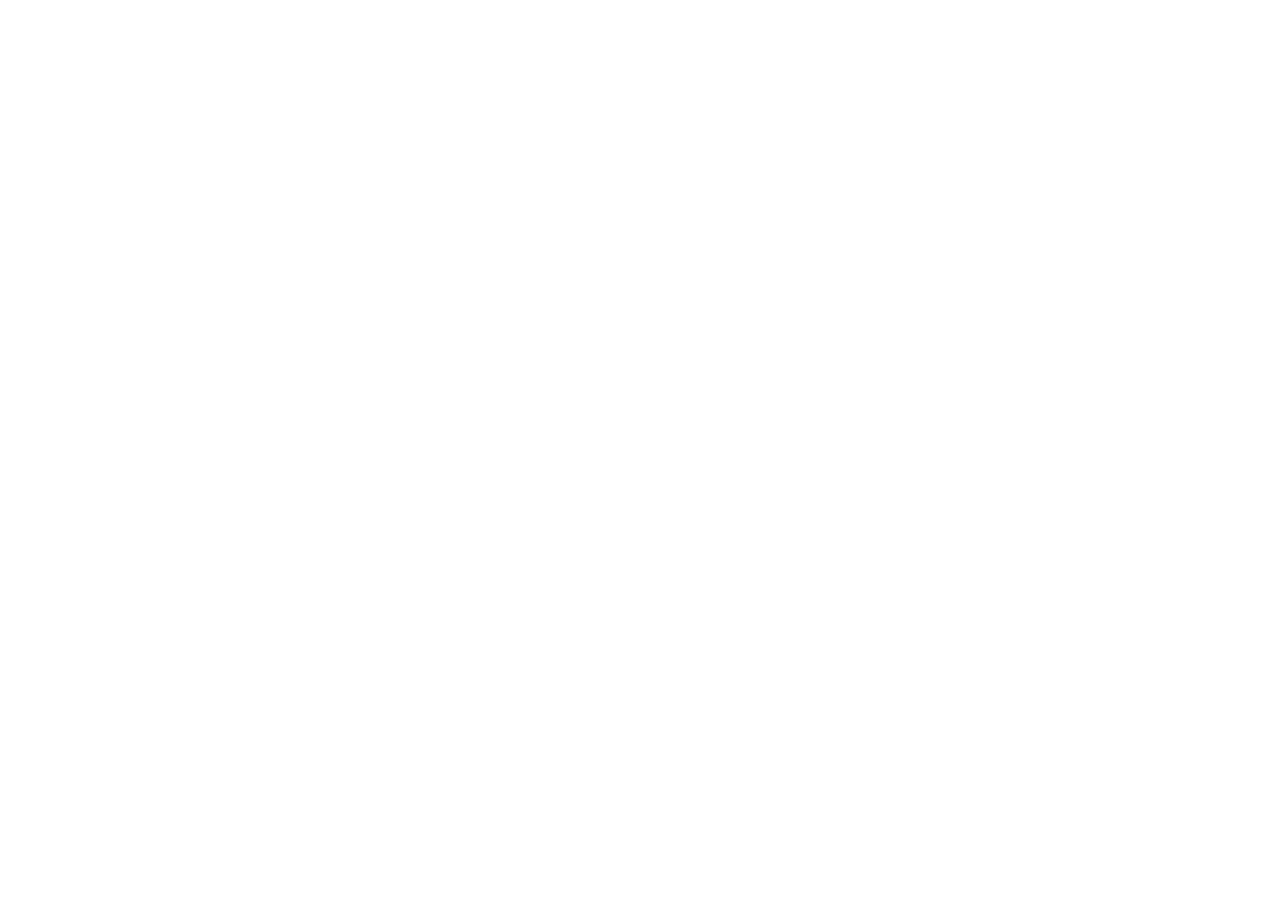
==== index.html @ ac78ca5e "commit" ====
<!DOCTYPE html>
<html lang="en">
<head>
    <meta charset="UTF-8">
    <meta name="viewport" content="width=device-width, initial-scale=1.0">
    <meta http-equiv="X-UA-Compatible" content="ie=edge">
    <title>Calculator</title>
</head>
<body>
    <div></div>
</body>
</html>
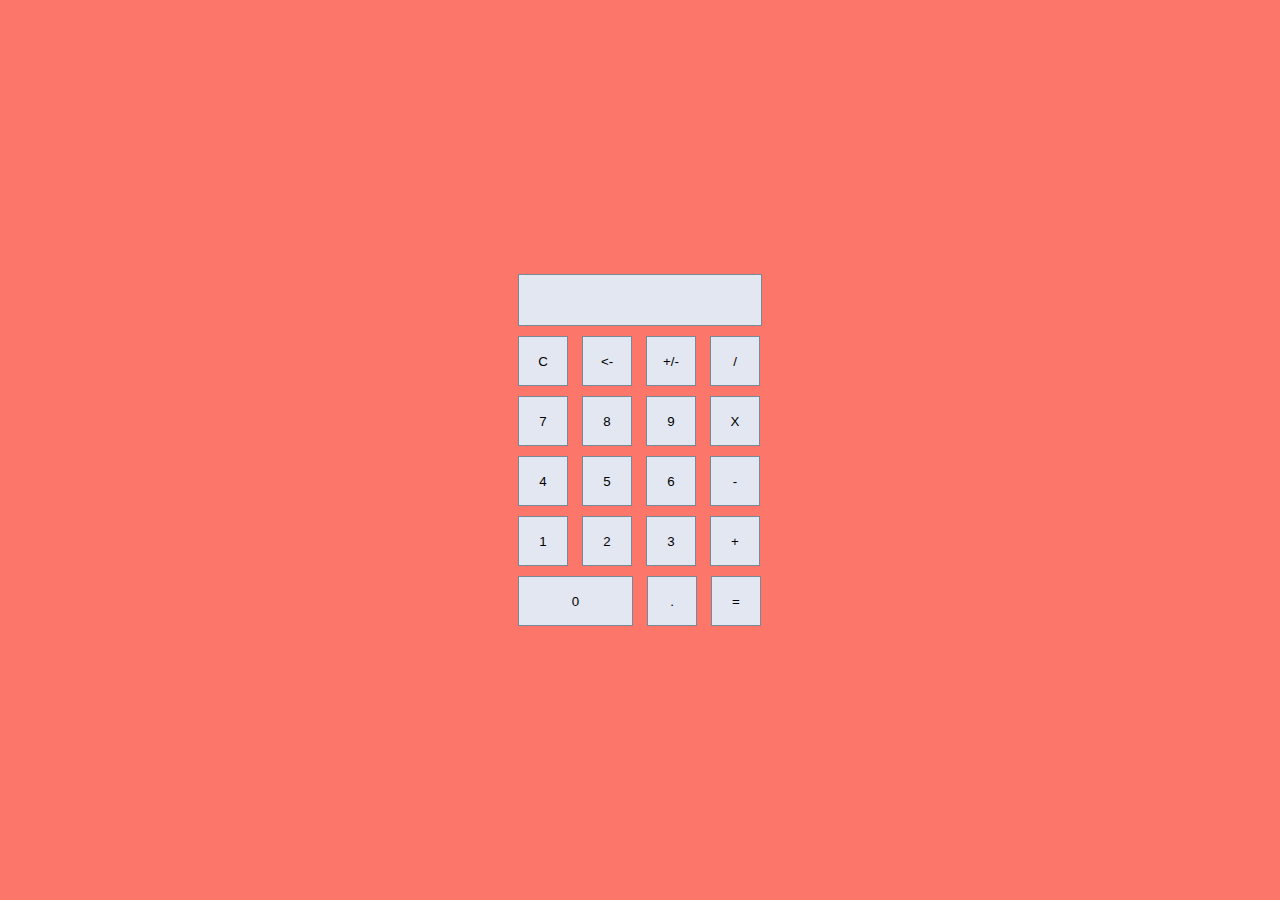
==== commit 529835af: "Renaming basic.html to index.html, adding basic.css, and removing basic.js content" ====
--- a/index.html
+++ b/index.html
@@ -4,9 +4,44 @@
     <meta charset="UTF-8">
     <meta name="viewport" content="width=device-width, initial-scale=1.0">
     <meta http-equiv="X-UA-Compatible" content="ie=edge">
-    <title>Calculator</title>
+    <link rel="stylesheet" type="text/css" href="basic.css">
+    <title>Basic Calculator</title>
 </head>
 <body>
-    <div></div>
+    <div class="calculator">
+        <input type="text" class="result" id="input" readonly>
+        <div class="buttons">
+            <ul class="butTons">
+                <button class="button" id="C">C</button>
+                <button class="button" id="bspace"><-</button>
+                <button class="button" id="value">+/-</button>
+                <button class="button" id="divide">/</button>
+            </ul>
+            <ul class="butTons">
+                <button class="button" id="seven">7</button>
+                <button class="button" id="eight">8</button>
+                <button class="button" id="nine">9</button>
+                <button class="button" id="multiply">X</button>
+            </ul>
+            <ul class="butTons">
+                <button class="button" id="four">4</button>
+                <button class="button" id="five">5</button>
+                <button class="button" id="six">6</button>
+                <button class="button" id="minus">-</button>
+            </ul>
+            <ul class="butTons">
+                <button class="button" id="one">1</button>
+                <button class="button" id="two">2</button>
+                <button class="button" id="three">3</button>
+                <button class="button" id="plus">+</button>
+            </ul>
+            <ul class="butTons">
+                <button class="button" id="zero">0</button>
+                <button class="button" id="float">.</button>
+                <button class="button" id="result">=</button>
+            </ul>
+        </div>
+    </div>
+    <script src="basic.js"></script>
 </body>
 </html>--- a/basic.css
+++ b/basic.css
@@ -0,0 +1,63 @@
+body {
+    background-color: #FC766AFF ;
+    margin: 0;
+    padding: 0;
+    width: 100vw;
+    height: 100vh;
+    animation-name: background;
+    animation-duration: 4s;
+    animation-iteration-count:  infinite;
+}
+
+@keyframes background {
+    0% {background-color: #FC766AFF;}
+    50% {background-color: #5B84B1FF;}
+}
+
+div.calculator {
+    position: absolute;
+    left: 50%;
+    top: 50%;
+    transform: translate(-50%, -50%);
+}
+
+input.result {
+    margin: 5px;
+    padding: 0;
+    width: 242px;
+    height: 50px;
+    background-color: #E3E7F1;
+    color: white;
+    border: 1px lightslategray solid;
+}
+
+div.buttons ul {
+    list-style: none;
+    margin: 0;
+    padding: 0;
+}
+
+.button {
+    width: 50px;
+    height: 50px;
+    border: 1px lightslategray solid;;
+    margin: 5px;
+    padding: 10px;
+    background-color: #E3E7F1;
+    transition: 0.3s;
+    transition-duration: 2s;
+}
+
+.button:hover {
+    background-color: #8186D5;
+}
+
+.button:active {
+    background-color: #8186D5;
+}
+
+button#zero {
+    width: 115px;
+}
+
+/* 494CA2, 8186D5, C6CBEF, E3E7F1*/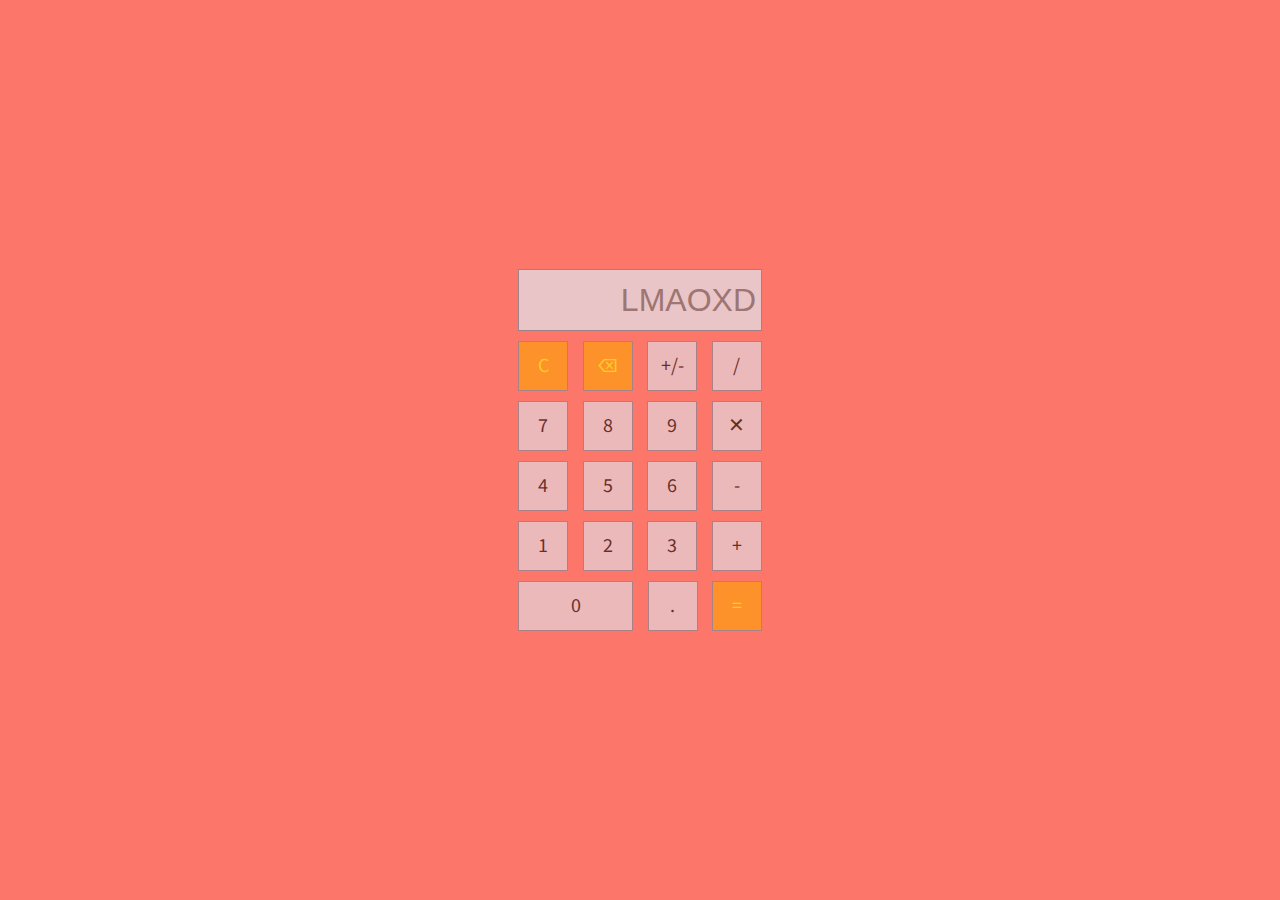
==== commit 9d758ee9: "improving calculator design and adding some instruction at basic.js" ====
--- a/index.html
+++ b/index.html
@@ -5,15 +5,16 @@
     <meta name="viewport" content="width=device-width, initial-scale=1.0">
     <meta http-equiv="X-UA-Compatible" content="ie=edge">
     <link rel="stylesheet" type="text/css" href="basic.css">
+    <link href="https://fonts.googleapis.com/css?family=Source+Sans+Pro&display=swap" rel="stylesheet">
     <title>Basic Calculator</title>
 </head>
 <body>
     <div class="calculator">
-        <input type="text" class="result" id="input" readonly>
+        <input type="text" class="result" id="input" readonly placeholder="LMAOXD">
         <div class="buttons">
             <ul class="butTons">
                 <button class="button" id="C">C</button>
-                <button class="button" id="bspace"><-</button>
+                <button class="button" id="bspace">⌫</button>
                 <button class="button" id="value">+/-</button>
                 <button class="button" id="divide">/</button>
             </ul>
@@ -21,7 +22,7 @@
                 <button class="button" id="seven">7</button>
                 <button class="button" id="eight">8</button>
                 <button class="button" id="nine">9</button>
-                <button class="button" id="multiply">X</button>
+                <button class="button" id="multiply">✕</button>
             </ul>
             <ul class="butTons">
                 <button class="button" id="four">4</button>
--- a/basic.css
+++ b/basic.css
@@ -7,6 +7,7 @@
     animation-name: background;
     animation-duration: 4s;
     animation-iteration-count:  infinite;
+    font-size: 18px;
 }
 
 @keyframes background {
@@ -23,12 +24,15 @@
 
 input.result {
     margin: 5px;
-    padding: 0;
-    width: 242px;
+    padding: 5px;
+    width: 232px;
     height: 50px;
     background-color: #E3E7F1;
     color: white;
     border: 1px lightslategray solid;
+    opacity: 0.7;
+    font-size: 32px;
+    text-align: right;
 }
 
 div.buttons ul {
@@ -44,6 +48,9 @@
     margin: 5px;
     padding: 10px;
     background-color: #E3E7F1;
+    font-family: 'Source Sans Pro', sans-serif;
+    font-size: 20px;
+    opacity: 0.6;
     transition: 0.3s;
     transition-duration: 2s;
 }
@@ -60,4 +67,19 @@
     width: 115px;
 }
 
+button#C {
+    color: yellow;
+    background-color: orange;
+}
+
+button#bspace {
+    color: yellow;
+    background-color: orange;
+}
+
+button#result {
+    color: yellow;
+    background-color: orange;
+}
+
 /* 494CA2, 8186D5, C6CBEF, E3E7F1*/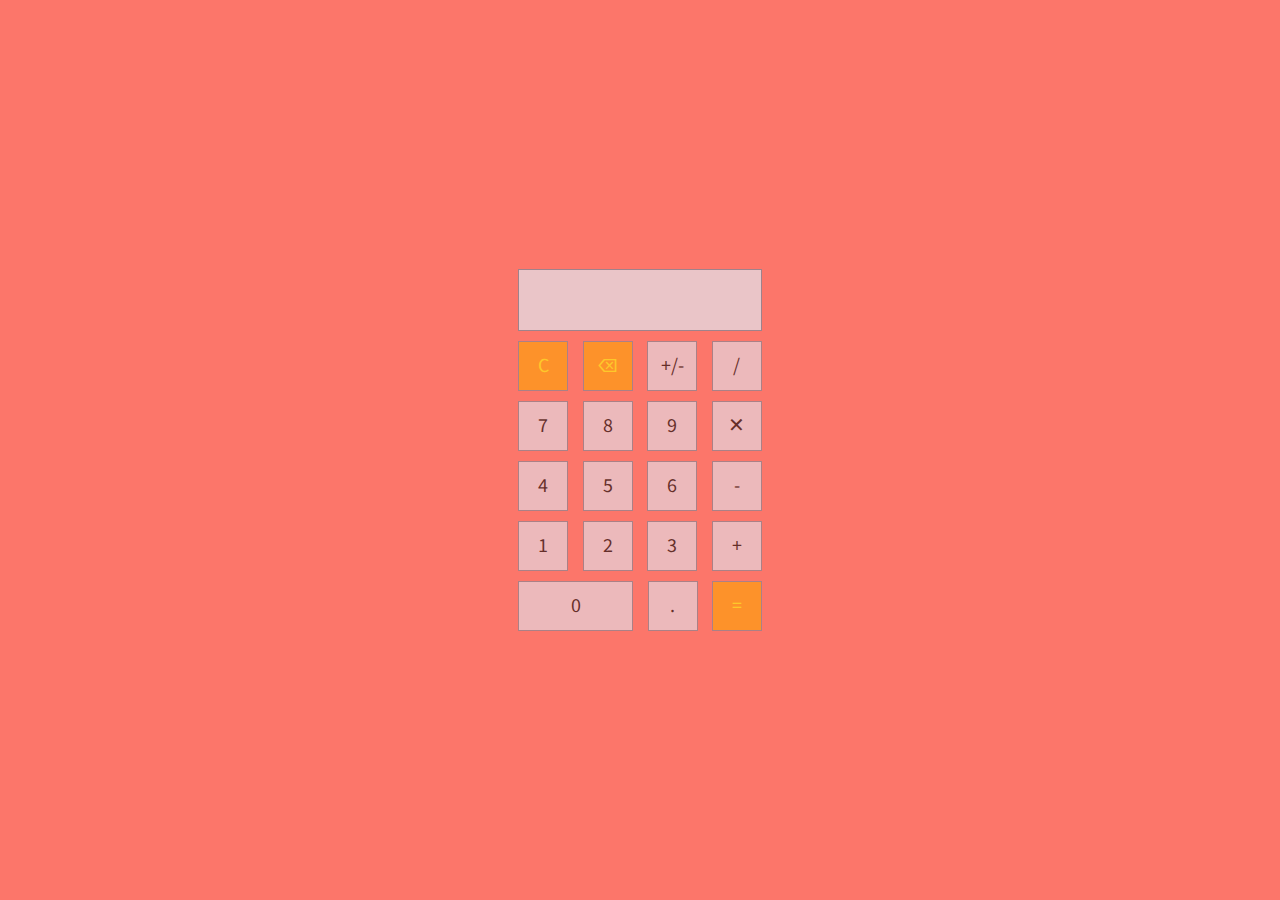
==== commit 6ff04096: "Merge pull request #1 from FrankieDShogun/program" ====
--- a/index.html
+++ b/index.html
@@ -10,36 +10,36 @@
 </head>
 <body>
     <div class="calculator">
-        <input type="text" class="result" id="input" readonly placeholder="LMAOXD">
+        <input type="text" class="result" id="input" placeholder="" readonly>
         <div class="buttons">
             <ul class="butTons">
-                <button class="button" id="C">C</button>
-                <button class="button" id="bspace">⌫</button>
-                <button class="button" id="value">+/-</button>
-                <button class="button" id="divide">/</button>
+                <button class="button" id="C" onclick="removeall()">C</button>
+                <button class="button" id="bspace" onclick="bSpace()">⌫</button>
+                <button class="button" id="value" onclick="negative()">+/-</button>
+                <button class="button" id="divide" onclick="divide()">/</button>
             </ul>
             <ul class="butTons">
-                <button class="button" id="seven">7</button>
-                <button class="button" id="eight">8</button>
-                <button class="button" id="nine">9</button>
-                <button class="button" id="multiply">✕</button>
+                <button class="button" id="seven" onclick="seven()">7</button>
+                <button class="button" id="eight" onclick="eight()">8</button>
+                <button class="button" id="nine" onclick="nine()">9</button>
+                <button class="button" id="multiply" onclick="multiply()">✕</button>
             </ul>
             <ul class="butTons">
-                <button class="button" id="four">4</button>
-                <button class="button" id="five">5</button>
-                <button class="button" id="six">6</button>
-                <button class="button" id="minus">-</button>
+                <button class="button" id="four" onclick="four">4</button>
+                <button class="button" id="five" onclick="five()">5</button>
+                <button class="button" id="six" onclick="six()">6</button>
+                <button class="button" id="minus" onclick="minus()">-</button>
             </ul>
             <ul class="butTons">
-                <button class="button" id="one">1</button>
-                <button class="button" id="two">2</button>
-                <button class="button" id="three">3</button>
-                <button class="button" id="plus">+</button>
+                <button class="button" id="one" onclick="one()">1</button>
+                <button class="button" id="two" onclick="two()">2</button>
+                <button class="button" id="three" onclick="three()">3</button>
+                <button class="button" id="plus" onclick="plus()">+</button>
             </ul>
             <ul class="butTons">
-                <button class="button" id="zero">0</button>
-                <button class="button" id="float">.</button>
-                <button class="button" id="result">=</button>
+                <button class="button" id="zero" onclick="zero()">0</button>
+                <button class="button" id="float" onclick="float()">.</button>
+                <button class="button" id="result" onclick="result()">=</button>
             </ul>
         </div>
     </div>
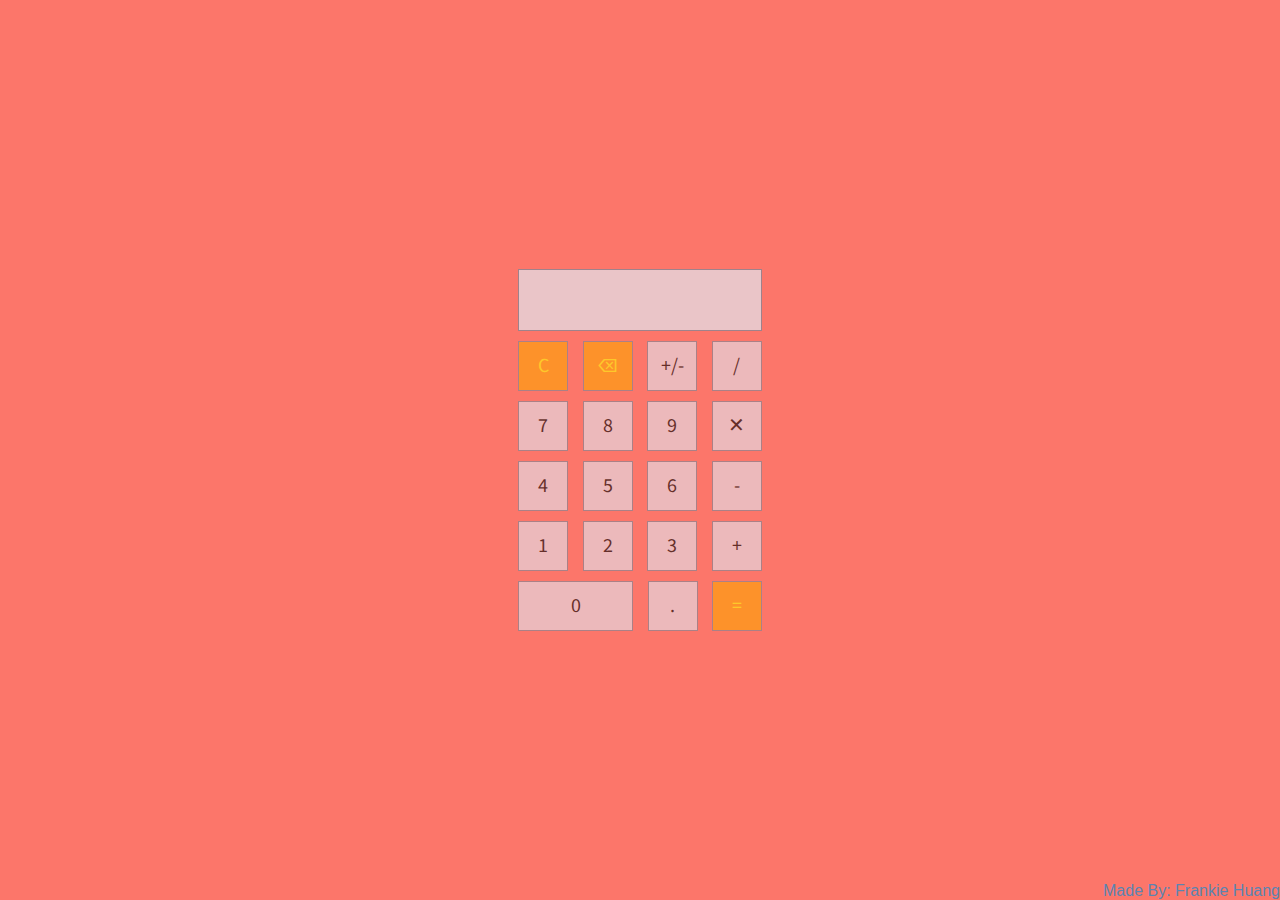
==== commit c1266fca: "add a watermark on css and html file and disable first line being operator on js file" ====
--- a/index.html
+++ b/index.html
@@ -43,6 +43,7 @@
             </ul>
         </div>
     </div>
+    <div class="watermark">Made By: Frankie Huang</div>
     <script src="basic.js"></script>
 </body>
 </html>--- a/basic.css
+++ b/basic.css
@@ -82,4 +82,23 @@
     background-color: orange;
 }
 
+div.watermark {
+    position: absolute;
+    bottom: 0;
+    right: 0;
+    font-size: 16px;
+    margin: 0;
+    padding: 0;
+    font-family: -apple-system, BlinkMacSystemFont, 'Segoe UI', Roboto, Oxygen, Ubuntu, Cantarell, 'Open Sans', 'Helvetica Neue', sans-serif;
+    color: #5B84B1FF;
+    animation-name: colorChange;
+    animation-duration: 4s;
+    animation-iteration-count: infinite;
+}
+
+@keyframes colorChange {
+    0% {color: #5B84B1FF;}
+    50% {color: #FC766AFF;}
+}
+
 /* 494CA2, 8186D5, C6CBEF, E3E7F1*/